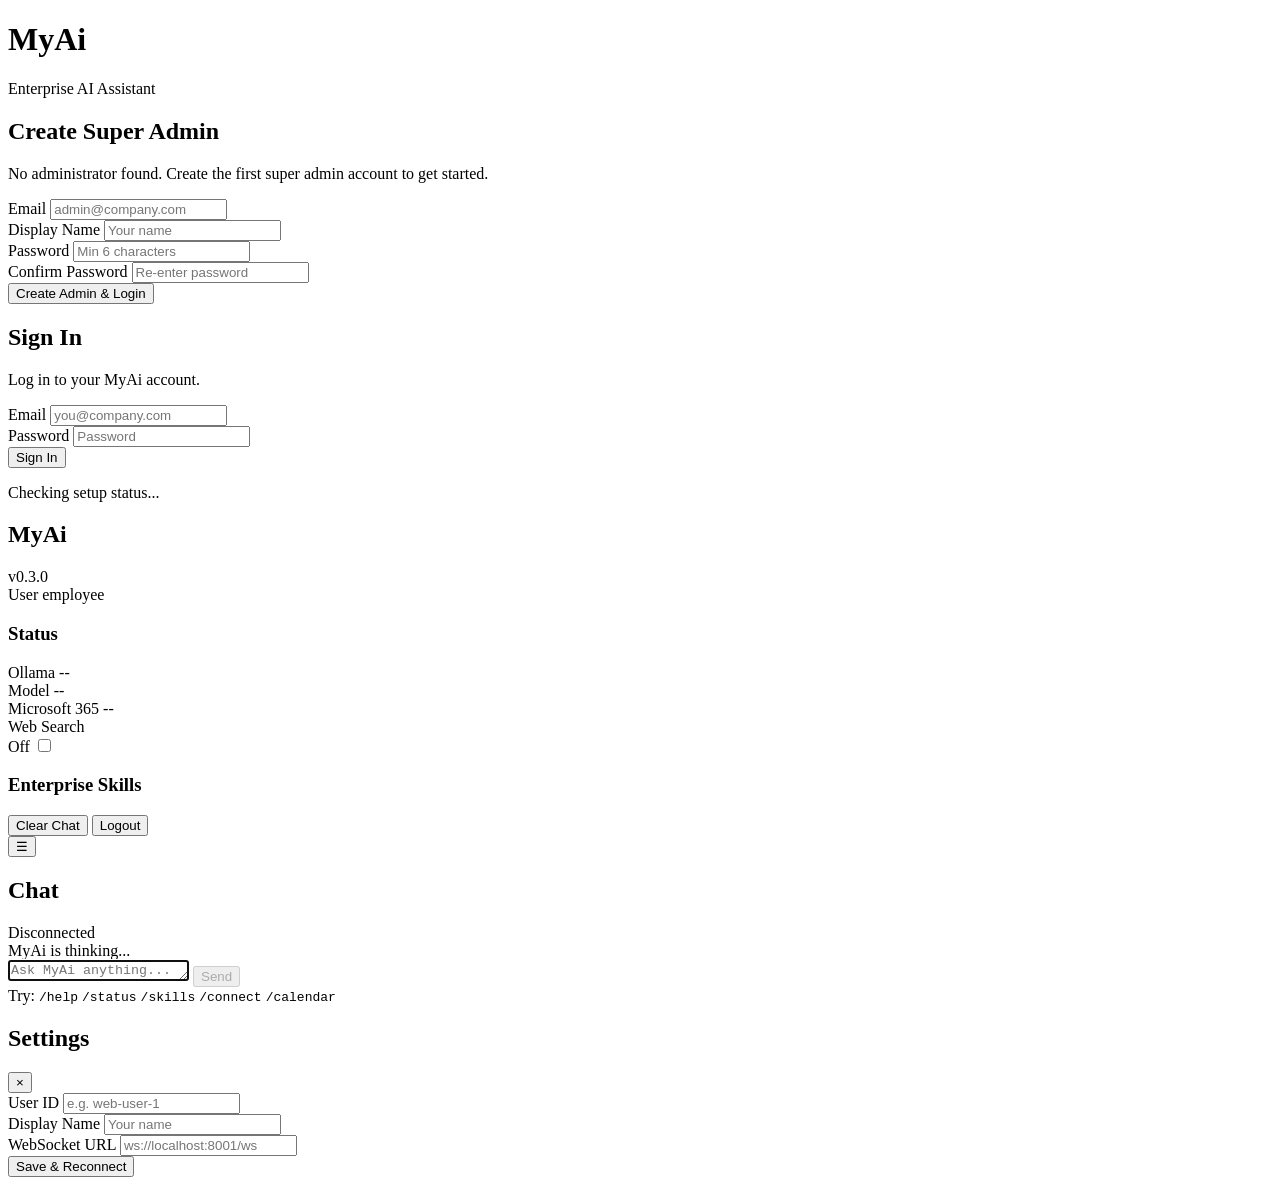
==== web/index.html @ f8d658e2 "MyAi Enterprise v1.3 — NexgAI integration, auth, admin dashboard, self-learning loop Complete enterp" ====
<!DOCTYPE html>
<html lang="en">
<head>
    <meta charset="UTF-8">
    <meta name="viewport" content="width=device-width, initial-scale=1.0">
    <title>MyAi</title>
    <link rel="stylesheet" href="/static/styles.css">
</head>
<body>
    <div id="app">
        <!-- Auth Screen (login / setup) -->
        <div id="auth-screen" class="auth-screen">
            <div class="auth-container">
                <div class="auth-logo">
                    <h1>MyAi</h1>
                    <p class="auth-subtitle">Enterprise AI Assistant</p>
                </div>

                <!-- Setup Form (first-time super admin creation) -->
                <form id="setup-form" class="auth-form hidden">
                    <h2>Create Super Admin</h2>
                    <p class="auth-desc">No administrator found. Create the first super admin account to get started.</p>
                    <div class="auth-field">
                        <label for="setup-email">Email</label>
                        <input type="email" id="setup-email" placeholder="admin@company.com" required>
                    </div>
                    <div class="auth-field">
                        <label for="setup-name">Display Name</label>
                        <input type="text" id="setup-name" placeholder="Your name" required>
                    </div>
                    <div class="auth-field">
                        <label for="setup-password">Password</label>
                        <input type="password" id="setup-password" placeholder="Min 6 characters" required>
                    </div>
                    <div class="auth-field">
                        <label for="setup-confirm-password">Confirm Password</label>
                        <input type="password" id="setup-confirm-password" placeholder="Re-enter password" required>
                    </div>
                    <div id="setup-error" class="auth-error hidden"></div>
                    <button type="submit" class="auth-btn">Create Admin & Login</button>
                </form>

                <!-- Login Form -->
                <form id="login-form" class="auth-form hidden">
                    <h2>Sign In</h2>
                    <p class="auth-desc">Log in to your MyAi account.</p>
                    <div class="auth-field">
                        <label for="login-email">Email</label>
                        <input type="email" id="login-email" placeholder="you@company.com" required>
                    </div>
                    <div class="auth-field">
                        <label for="login-password">Password</label>
                        <input type="password" id="login-password" placeholder="Password" required>
                    </div>
                    <div id="login-error" class="auth-error hidden"></div>
                    <button type="submit" class="auth-btn">Sign In</button>
                </form>

                <div id="auth-loading" class="auth-loading">
                    <div class="typing-dots">
                        <span></span><span></span><span></span>
                    </div>
                    <p>Checking setup status...</p>
                </div>
            </div>
        </div>

        <!-- Sidebar -->
        <aside id="sidebar" class="hidden">
            <div class="sidebar-header">
                <h1>MyAi</h1>
                <span class="version">v0.3.0</span>
            </div>

            <div id="user-panel" class="panel">
                <div class="user-info">
                    <span id="user-display-name" class="user-name">User</span>
                    <span id="user-role-badge" class="user-role-badge">employee</span>
                </div>
            </div>

            <div id="status-panel" class="panel">
                <h3>Status</h3>
                <div class="status-row">
                    <span class="status-label">Ollama</span>
                    <span id="status-ollama" class="status-badge offline">--</span>
                </div>
                <div class="status-row">
                    <span class="status-label">Model</span>
                    <span id="status-model" class="status-value">--</span>
                </div>
                <div class="status-row">
                    <span class="status-label">Microsoft 365</span>
                    <span id="status-graph" class="status-badge offline">--</span>
                </div>
                <div class="status-row">
                    <span class="status-label">Web Search</span>
                    <div class="toggle-group">
                        <span id="status-search" class="status-value">Off</span>
                        <label class="toggle-switch">
                            <input type="checkbox" id="search-toggle">
                            <span class="toggle-slider"></span>
                        </label>
                    </div>
                </div>
            </div>

            <div id="skills-panel" class="panel">
                <h3>Enterprise Skills</h3>
                <div id="skills-list"></div>
            </div>

            <div class="sidebar-footer">
                <button id="btn-clear" class="sidebar-btn" title="Clear conversation">Clear Chat</button>
                <button id="btn-logout" class="sidebar-btn sidebar-btn-danger" title="Logout">Logout</button>
            </div>
        </aside>

        <!-- Main Chat -->
        <main id="chat-area" class="hidden">
            <div id="chat-header">
                <button id="btn-toggle-sidebar" class="icon-btn" title="Toggle sidebar">&#9776;</button>
                <div class="header-info">
                    <h2>Chat</h2>
                    <span id="connection-status" class="conn-badge disconnected">Disconnected</span>
                </div>
            </div>

            <div id="messages"></div>

            <div id="typing-indicator" class="hidden">
                <div class="typing-dots">
                    <span></span><span></span><span></span>
                </div>
                <span class="typing-text">MyAi is thinking...</span>
            </div>

            <form id="chat-form">
                <div class="input-row">
                    <textarea id="chat-input" placeholder="Ask MyAi anything... (Shift+Enter for new line)" rows="1" autofocus></textarea>
                    <button type="button" id="btn-send" disabled>Send</button>
                </div>
                <div class="input-hints">
                    <span>Try: <code>/help</code> <code>/status</code> <code>/skills</code> <code>/connect</code> <code>/calendar</code></span>
                </div>
            </form>
        </main>

        <!-- Settings Modal -->
        <div id="settings-modal" class="modal hidden">
            <div class="modal-content">
                <div class="modal-header">
                    <h2>Settings</h2>
                    <button class="modal-close" id="btn-close-settings">&times;</button>
                </div>
                <div class="modal-body">
                    <div class="setting-group">
                        <label for="setting-user-id">User ID</label>
                        <input type="text" id="setting-user-id" placeholder="e.g. web-user-1">
                    </div>
                    <div class="setting-group">
                        <label for="setting-user-name">Display Name</label>
                        <input type="text" id="setting-user-name" placeholder="Your name">
                    </div>
                    <div class="setting-group">
                        <label for="setting-ws-url">WebSocket URL</label>
                        <input type="text" id="setting-ws-url" placeholder="ws://localhost:8001/ws">
                    </div>
                    <button id="btn-save-settings" class="primary-btn">Save & Reconnect</button>
                </div>
            </div>
        </div>
    </div>

    <script src="/static/app.js"></script>
</body>
</html>
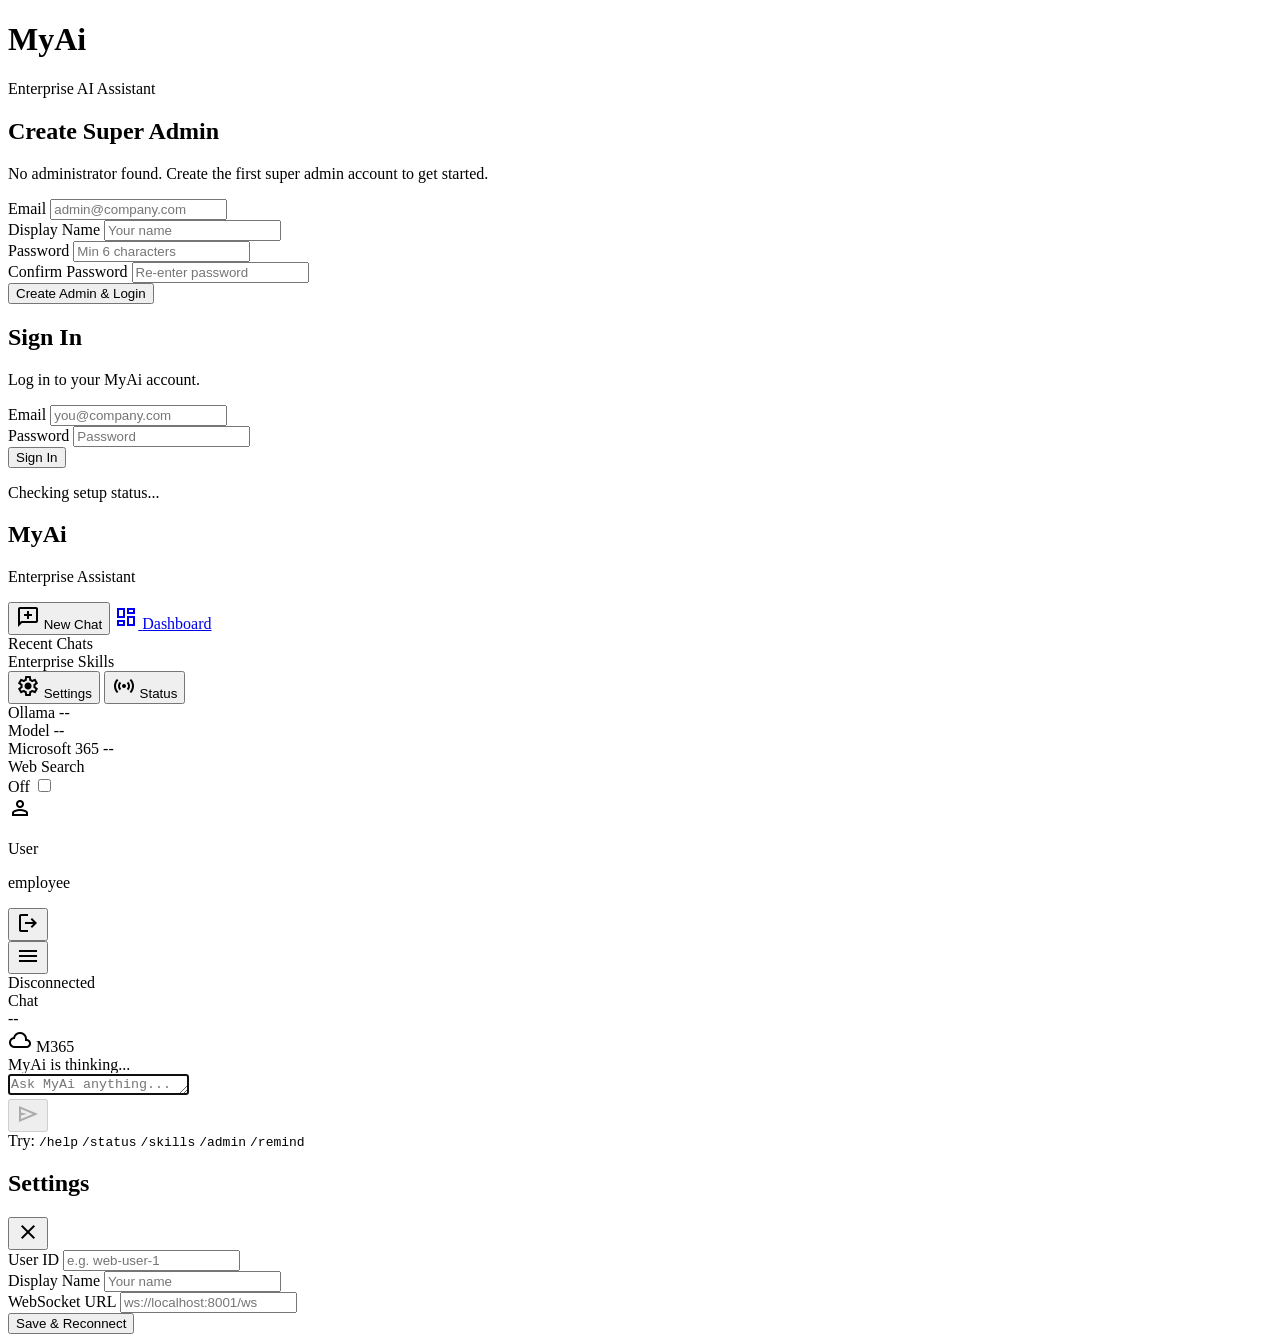
==== commit e329a722: "MyAi v2.0 — Hybrid agent, WhatsApp, dark UI, 10 tools - Switched to qwen2.5:7b model (better tool ca" ====
--- a/web/index.html
+++ b/web/index.html
@@ -1,14 +1,17 @@
 <!DOCTYPE html>
-<html lang="en">
+<html class="dark" lang="en">
 <head>
     <meta charset="UTF-8">
     <meta name="viewport" content="width=device-width, initial-scale=1.0">
     <title>MyAi</title>
+    <link href="https://fonts.googleapis.com/css2?family=Space+Grotesk:wght@300;400;500;600;700&family=Inter:wght@300;400;500;600&display=swap" rel="stylesheet">
+    <link href="https://fonts.googleapis.com/css2?family=Material+Symbols+Outlined:wght,FILL@100..700,0..1&display=swap" rel="stylesheet">
     <link rel="stylesheet" href="/static/styles.css">
 </head>
 <body>
     <div id="app">
-        <!-- Auth Screen (login / setup) -->
+
+        <!-- Auth Screen -->
         <div id="auth-screen" class="auth-screen">
             <div class="auth-container">
                 <div class="auth-logo">
@@ -16,7 +19,7 @@
                     <p class="auth-subtitle">Enterprise AI Assistant</p>
                 </div>
 
-                <!-- Setup Form (first-time super admin creation) -->
+                <!-- Setup Form -->
                 <form id="setup-form" class="auth-form hidden">
                     <h2>Create Super Admin</h2>
                     <p class="auth-desc">No administrator found. Create the first super admin account to get started.</p>
@@ -67,83 +70,149 @@
 
         <!-- Sidebar -->
         <aside id="sidebar" class="hidden">
-            <div class="sidebar-header">
-                <h1>MyAi</h1>
-                <span class="version">v0.3.0</span>
-            </div>
-
-            <div id="user-panel" class="panel">
-                <div class="user-info">
-                    <span id="user-display-name" class="user-name">User</span>
-                    <span id="user-role-badge" class="user-role-badge">employee</span>
-                </div>
-            </div>
-
-            <div id="status-panel" class="panel">
-                <h3>Status</h3>
-                <div class="status-row">
-                    <span class="status-label">Ollama</span>
-                    <span id="status-ollama" class="status-badge offline">--</span>
-                </div>
-                <div class="status-row">
-                    <span class="status-label">Model</span>
-                    <span id="status-model" class="status-value">--</span>
-                </div>
-                <div class="status-row">
-                    <span class="status-label">Microsoft 365</span>
-                    <span id="status-graph" class="status-badge offline">--</span>
-                </div>
-                <div class="status-row">
-                    <span class="status-label">Web Search</span>
-                    <div class="toggle-group">
-                        <span id="status-search" class="status-value">Off</span>
-                        <label class="toggle-switch">
-                            <input type="checkbox" id="search-toggle">
-                            <span class="toggle-slider"></span>
-                        </label>
-                    </div>
-                </div>
-            </div>
-
-            <div id="skills-panel" class="panel">
-                <h3>Enterprise Skills</h3>
-                <div id="skills-list"></div>
-            </div>
-
+            <!-- Brand Header -->
+            <div class="sidebar-brand">
+                <h1 class="brand-title">MyAi</h1>
+                <p class="brand-subtitle">Enterprise Assistant</p>
+            </div>
+
+            <!-- Primary Navigation -->
+            <nav class="sidebar-nav">
+                <button id="btn-new-chat" class="nav-btn nav-btn-active">
+                    <span class="material-symbols-outlined nav-icon">add_comment</span>
+                    <span class="nav-label">New Chat</span>
+                </button>
+                <a href="#" id="link-admin-dashboard" class="nav-btn hidden">
+                    <span class="material-symbols-outlined nav-icon">dashboard</span>
+                    <span class="nav-label">Dashboard</span>
+                </a>
+            </nav>
+
+            <!-- Recent Chats -->
+            <div class="sidebar-section">
+                <span class="section-label">Recent Chats</span>
+                <div id="recent-chats" class="recent-chats-list">
+                    <!-- populated dynamically or left empty -->
+                </div>
+            </div>
+
+            <!-- Skills Panel -->
+            <div id="skills-panel" class="sidebar-section">
+                <span class="section-label">Enterprise Skills</span>
+                <div id="skills-list" class="skills-list"></div>
+            </div>
+
+            <!-- Footer Navigation -->
             <div class="sidebar-footer">
-                <button id="btn-clear" class="sidebar-btn" title="Clear conversation">Clear Chat</button>
-                <button id="btn-logout" class="sidebar-btn sidebar-btn-danger" title="Logout">Logout</button>
+                <button id="btn-settings" class="footer-btn">
+                    <span class="material-symbols-outlined footer-icon">settings</span>
+                    <span class="footer-label">Settings</span>
+                </button>
+                <button id="btn-status-toggle" class="footer-btn">
+                    <span class="material-symbols-outlined footer-icon">sensors</span>
+                    <span class="footer-label">Status</span>
+                </button>
+
+                <!-- Status Panel (toggled) -->
+                <div id="status-panel" class="status-panel hidden">
+                    <div class="status-row">
+                        <span class="status-label">Ollama</span>
+                        <span id="status-ollama" class="status-badge offline">--</span>
+                    </div>
+                    <div class="status-row">
+                        <span class="status-label">Model</span>
+                        <span id="status-model" class="status-value">--</span>
+                    </div>
+                    <div class="status-row">
+                        <span class="status-label">Microsoft 365</span>
+                        <span id="status-graph" class="status-badge offline">--</span>
+                    </div>
+                    <div class="status-row">
+                        <span class="status-label">Web Search</span>
+                        <div class="toggle-group">
+                            <span id="status-search" class="status-value">Off</span>
+                            <label class="toggle-switch">
+                                <input type="checkbox" id="search-toggle">
+                                <span class="toggle-slider"></span>
+                            </label>
+                        </div>
+                    </div>
+                </div>
+
+                <!-- User Profile -->
+                <div class="sidebar-user">
+                    <div class="user-avatar">
+                        <span class="material-symbols-outlined">person</span>
+                    </div>
+                    <div class="user-meta">
+                        <p id="user-display-name" class="user-name">User</p>
+                        <p id="user-role-badge" class="user-role-badge">employee</p>
+                    </div>
+                    <button id="btn-logout" class="logout-btn" title="Logout">
+                        <span class="material-symbols-outlined">logout</span>
+                    </button>
+                </div>
             </div>
         </aside>
 
-        <!-- Main Chat -->
+        <!-- Main Chat Area -->
         <main id="chat-area" class="hidden">
-            <div id="chat-header">
-                <button id="btn-toggle-sidebar" class="icon-btn" title="Toggle sidebar">&#9776;</button>
-                <div class="header-info">
-                    <h2>Chat</h2>
-                    <span id="connection-status" class="conn-badge disconnected">Disconnected</span>
-                </div>
-            </div>
-
+            <!-- Top Bar -->
+            <header id="chat-header">
+                <div class="header-left">
+                    <button id="btn-toggle-sidebar" class="icon-btn" title="Toggle sidebar">
+                        <span class="material-symbols-outlined">menu</span>
+                    </button>
+                    <div class="header-status">
+                        <span id="conn-dot" class="conn-dot disconnected"></span>
+                        <span id="connection-status" class="conn-label">Disconnected</span>
+                    </div>
+                    <div class="header-divider"></div>
+                    <span class="header-section-label">Chat</span>
+                </div>
+                <div class="header-right">
+                    <div id="model-pill" class="model-pill">
+                        <span id="model-pill-name" class="model-pill-text">--</span>
+                    </div>
+                    <div id="ms365-pill" class="ms365-pill">
+                        <span class="material-symbols-outlined ms365-icon">cloud</span>
+                        <span id="ms365-status-text" class="ms365-text">M365</span>
+                    </div>
+                </div>
+            </header>
+
+            <!-- Messages -->
             <div id="messages"></div>
 
+            <!-- Typing Indicator -->
             <div id="typing-indicator" class="hidden">
-                <div class="typing-dots">
-                    <span></span><span></span><span></span>
-                </div>
-                <span class="typing-text">MyAi is thinking...</span>
-            </div>
-
-            <form id="chat-form">
-                <div class="input-row">
-                    <textarea id="chat-input" placeholder="Ask MyAi anything... (Shift+Enter for new line)" rows="1" autofocus></textarea>
-                    <button type="button" id="btn-send" disabled>Send</button>
-                </div>
-                <div class="input-hints">
-                    <span>Try: <code>/help</code> <code>/status</code> <code>/skills</code> <code>/connect</code> <code>/calendar</code></span>
-                </div>
-            </form>
+                <div class="typing-wrapper">
+                    <div class="typing-dots">
+                        <span></span><span></span><span></span>
+                    </div>
+                    <span class="typing-text">MyAi is thinking...</span>
+                </div>
+            </div>
+
+            <!-- Input Bar -->
+            <div class="input-area">
+                <form id="chat-form">
+                    <div class="input-bar-wrapper">
+                        <div class="input-glow"></div>
+                        <div class="input-bar">
+                            <textarea id="chat-input" placeholder="Ask MyAi anything..." rows="1" autofocus></textarea>
+                            <div class="input-actions">
+                                <button type="button" id="btn-send" disabled title="Send message">
+                                    <span class="material-symbols-outlined">send</span>
+                                </button>
+                            </div>
+                        </div>
+                    </div>
+                    <div class="input-hints">
+                        <span>Try: <code>/help</code> <code>/status</code> <code>/skills</code> <code>/admin</code> <code>/remind</code></span>
+                    </div>
+                </form>
+            </div>
         </main>
 
         <!-- Settings Modal -->
@@ -151,7 +220,9 @@
             <div class="modal-content">
                 <div class="modal-header">
                     <h2>Settings</h2>
-                    <button class="modal-close" id="btn-close-settings">&times;</button>
+                    <button class="modal-close" id="btn-close-settings">
+                        <span class="material-symbols-outlined">close</span>
+                    </button>
                 </div>
                 <div class="modal-body">
                     <div class="setting-group">
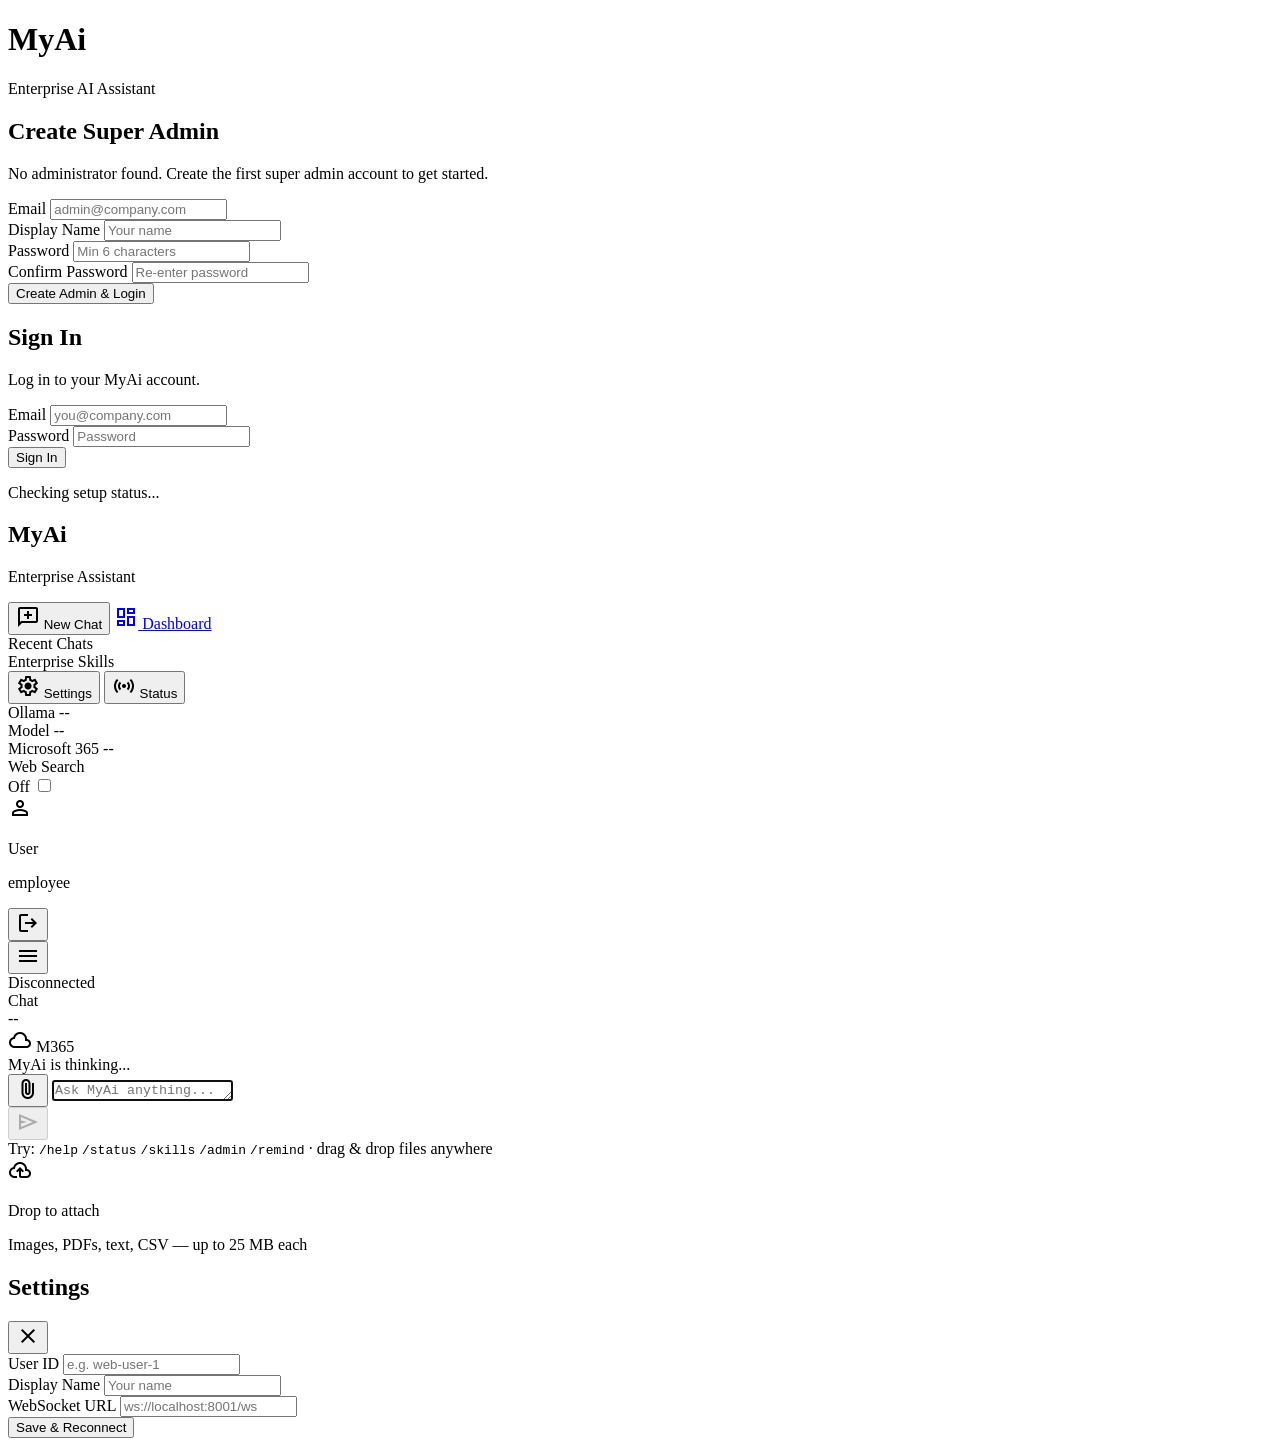
==== commit 613ece31: "Add 9-pillar OpenClaw/NemoClaw architecture: personas, memory dreaming, governance, autonomy, critic" ====
--- a/web/index.html
+++ b/web/index.html
@@ -6,7 +6,7 @@
     <title>MyAi</title>
     <link href="https://fonts.googleapis.com/css2?family=Space+Grotesk:wght@300;400;500;600;700&family=Inter:wght@300;400;500;600&display=swap" rel="stylesheet">
     <link href="https://fonts.googleapis.com/css2?family=Material+Symbols+Outlined:wght,FILL@100..700,0..1&display=swap" rel="stylesheet">
-    <link rel="stylesheet" href="/static/styles.css">
+    <link rel="stylesheet" href="/static/styles.css?v=attach-2026-04-28">
 </head>
 <body>
     <div id="app">
@@ -197,9 +197,16 @@
             <!-- Input Bar -->
             <div class="input-area">
                 <form id="chat-form">
+                    <!-- Attachment chips (populated when user picks/drops files) -->
+                    <div id="attachment-chips" class="attachment-chips hidden"></div>
+
                     <div class="input-bar-wrapper">
                         <div class="input-glow"></div>
                         <div class="input-bar">
+                            <button type="button" id="btn-attach" class="attach-btn" title="Attach file or image">
+                                <span class="material-symbols-outlined">attach_file</span>
+                            </button>
+                            <input type="file" id="file-input" multiple accept="image/*,.pdf,.txt,.md,.csv,.json,.log" hidden>
                             <textarea id="chat-input" placeholder="Ask MyAi anything..." rows="1" autofocus></textarea>
                             <div class="input-actions">
                                 <button type="button" id="btn-send" disabled title="Send message">
@@ -209,9 +216,18 @@
                         </div>
                     </div>
                     <div class="input-hints">
-                        <span>Try: <code>/help</code> <code>/status</code> <code>/skills</code> <code>/admin</code> <code>/remind</code></span>
+                        <span>Try: <code>/help</code> <code>/status</code> <code>/skills</code> <code>/admin</code> <code>/remind</code> · drag &amp; drop files anywhere</span>
                     </div>
                 </form>
+            </div>
+
+            <!-- Drag-drop overlay (shown only while dragging) -->
+            <div id="drop-overlay" class="drop-overlay hidden">
+                <div class="drop-overlay-card">
+                    <span class="material-symbols-outlined drop-icon">cloud_upload</span>
+                    <p class="drop-title">Drop to attach</p>
+                    <p class="drop-subtitle">Images, PDFs, text, CSV — up to 25 MB each</p>
+                </div>
             </div>
         </main>
 
@@ -243,6 +259,6 @@
         </div>
     </div>
 
-    <script src="/static/app.js"></script>
+    <script src="/static/app.js?v=attach-2026-04-28"></script>
 </body>
 </html>
